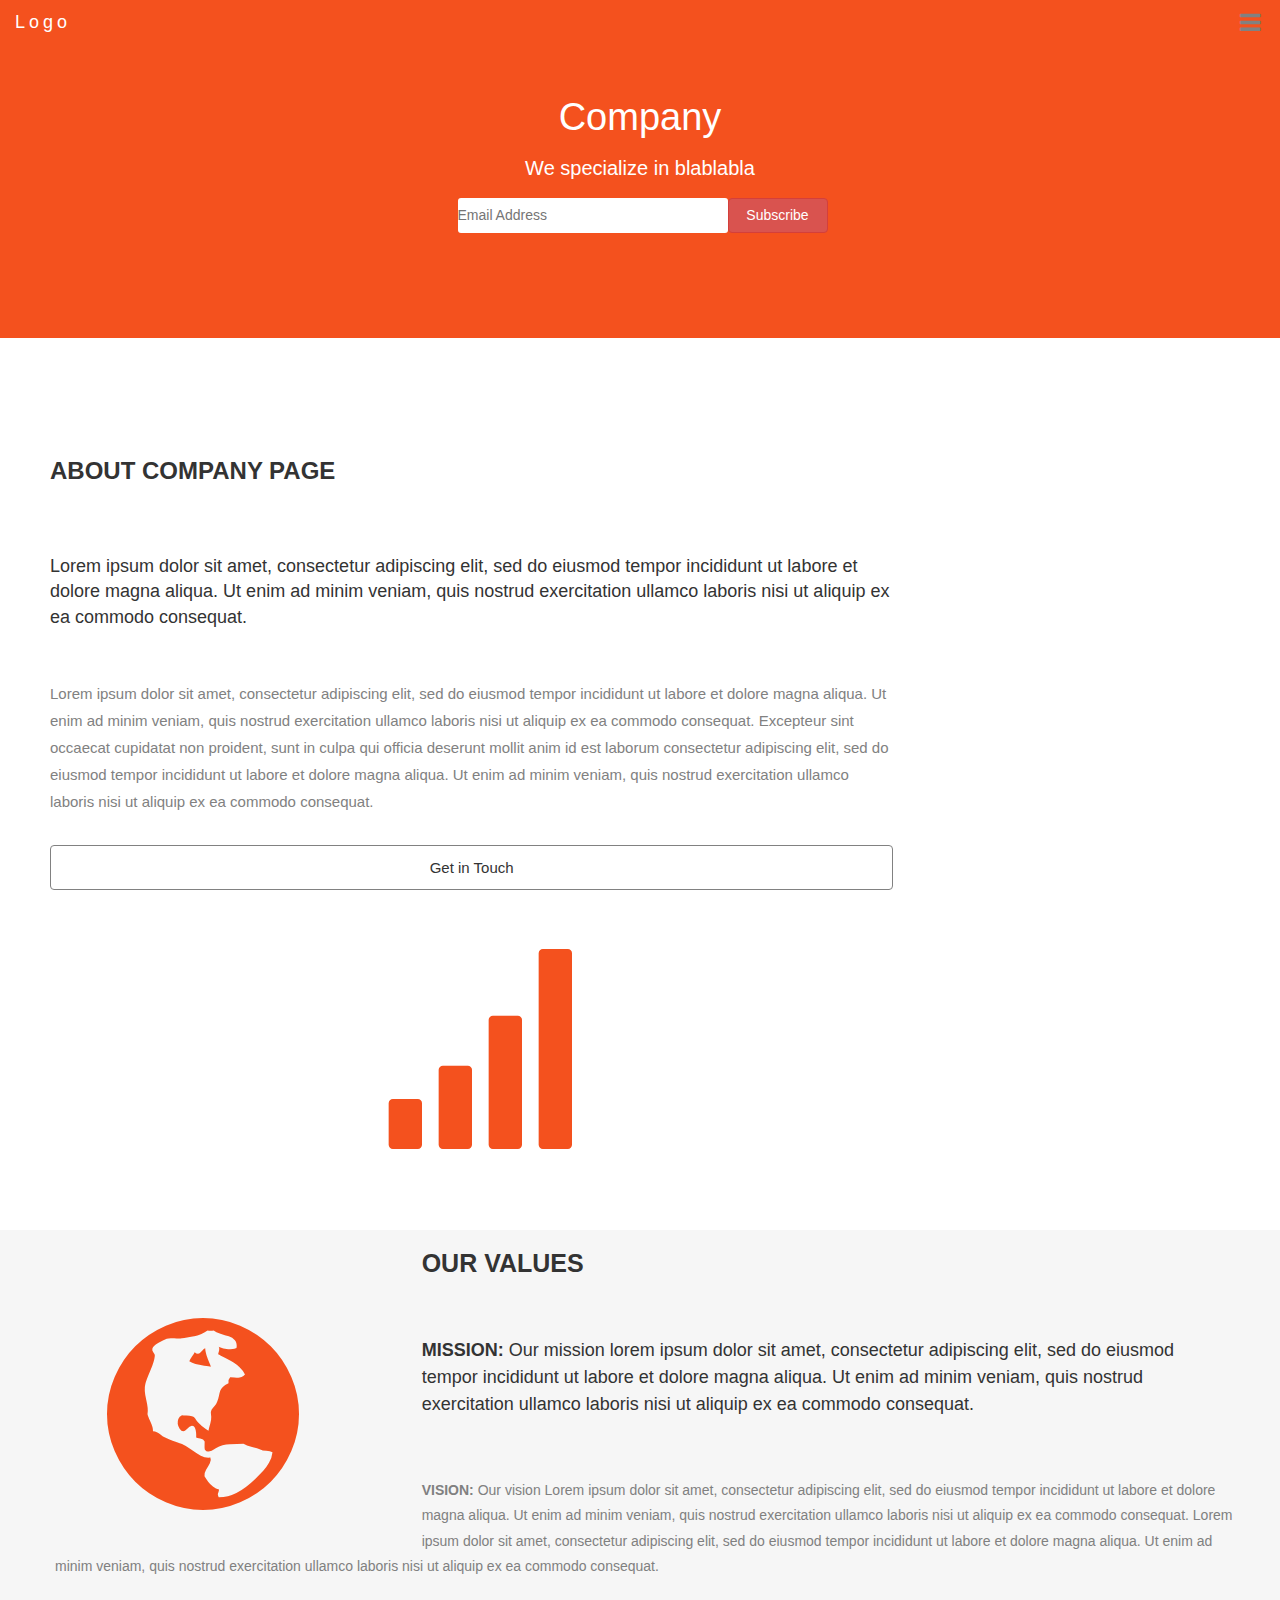
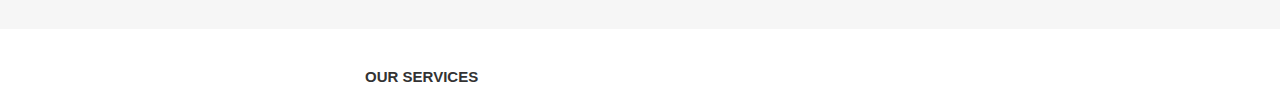
==== index.html @ 59c9c143 "Bootstrap" ====
<!DOCTYPE html>
<html>
	<head>
		<meta charset="UTF-8" >
    	<meta name="viewport" content="width=device-width, initial-scale=1.0">
		<title>Company Page</title>
		<link rel="stylesheet" href="css/index.css">
		<link rel="stylesheet" href="https://cdnjs.cloudflare.com/ajax/libs/font-awesome/4.7.0/css/font-awesome.min.css">
		<!-- <link rel="stylesheet" href="css/bootstrap.min.css"> -->
		<link rel="stylesheet" href="https://maxcdn.bootstrapcdn.com/bootstrap/3.4.0/css/bootstrap.min.css">
		<script src="js/jquery.min.js"></script>
		<script src="js/popper.min.js"></script>
		<script src="js/bootstrap.min.js"></script>
	</head>

	<body>

		<div id="body-container">
			
			<div class="navBar">
				<p id="nav-content">Logo</p>
				<i id="icon"class="fa fa-bars"></i>
			</div>

			<div id="welcome-page">
				<p id="name">Company</p>
				<p id="intro">We specialize in blablabla</p>
				<div id="submit-buttons">
					<form><input id="form1"type="text" placeholder="Email Address"></form>
					<button type="button" class="btn btn-danger">Subscribe</button>
				</div>
			</div>

			<div id="ABOUT-CAMPANY">
				<div class="row">
					<div id="About-box" class="col-sm-8">
						<h2 id="About">ABOUT COMPANY PAGE </h2>
						<h4 id="About1">Lorem ipsum dolor sit amet, consectetur adipiscing elit, sed do eiusmod tempor incididunt ut labore et dolore magna aliqua. Ut enim ad minim veniam, quis nostrud exercitation ullamco laboris nisi ut aliquip ex ea commodo consequat.</h4>

						<p id="About2">Lorem ipsum dolor sit amet, consectetur adipiscing elit, sed do eiusmod tempor incididunt ut labore et dolore magna aliqua. Ut enim ad minim veniam, quis nostrud exercitation ullamco laboris nisi ut aliquip ex ea commodo consequat. Excepteur sint occaecat cupidatat non proident, sunt in culpa qui officia deserunt mollit anim id est laborum consectetur adipiscing elit, sed do eiusmod tempor incididunt ut labore et dolore magna aliqua. Ut enim ad minim veniam, quis nostrud exercitation ullamco laboris nisi ut aliquip ex ea commodo consequat.</p>
						<button id="button2">Get in Touch</button>
						<p>
							<span id="signal" class="glyphicon glyphicon-signal" ariel-hidden="true"></span>
						</p>
					</div>		
				</div>
			</div>

			<div id="Values">
				<div class="row">
					<div class="col-sm-4">
						<span id="globe"  class="glyphicon glyphicon-globe" ariel-hidden="true"></span>
					</div>
					<h2 id="The-values">OUR VALUES</h2>
					<h4 id="mission-box">
						<strong>MISSION:</strong> Our mission lorem ipsum dolor sit amet, consectetur adipiscing elit, sed do eiusmod tempor incididunt ut labore et dolore magna aliqua. Ut enim ad minim veniam, quis nostrud exercitation ullamco laboris nisi ut aliquip ex ea commodo consequat.
					</h4>
					<p id="vision">
						<strong style="f">VISION:</strong> Our vision Lorem ipsum dolor sit amet, consectetur adipiscing elit, sed do eiusmod tempor incididunt ut labore et dolore magna aliqua. Ut enim ad minim veniam, quis nostrud exercitation ullamco laboris nisi ut aliquip ex ea commodo consequat. Lorem ipsum dolor sit amet, consectetur adipiscing elit, sed do eiusmod tempor incididunt ut labore et dolore magna aliqua. Ut enim ad minim veniam, quis nostrud exercitation ullamco laboris nisi ut aliquip ex ea commodo consequat.
					</p>
		
					
				</div>
			</div>

			<div id="Services">
				<div class="row">
					<h2 id="Service-box"  class="col-sm-8 ">OUR SERVICES</h2>
				<!-- <p>Services</p> -->
				</div>
			</div>

			<!-- <div>
				<p>Port-folio</p>
				<p>Port-folio</p>
			</div>

			<div>
				<p>Pricing</p>
				<p>Pricing</p>
			</div>

			<div>
				<p>Contact</p>
				<p>Contact</p>
			</div>

			<div>
				<p>background-image</p>
				<p>background-image</p>
			</div>

			<div>
				<p>Footer</p>
				<p>Footer</p>
			</div>
 -->
		</div>
			
	</body>

</html>
---- css/index.css ----
*{
margin: 0;
padding: 0;
}

#body-container{
font-family: Montserrat, sans-serif;
width: 100%;

}

 .navBar{
background-color: #f4511e;
padding: 10px 15px;
letter-spacing: 4px;
height: 50px;
display: flex;
justify-content: space-between;
align-content: center;

}

#nav-content{
font-size: 18px;
font-weight: lighter;
color: white;

}

#icon{
	color:#818181;
	font-size: x-large;
	font-weight: lighter;
}

#welcome-page{
	text-align: center;
	background-color: #f4511e;
	padding-top: 40px;
	color: white;
}
#name{
	font-size: 38px;
	font-weight: lighter;
}

#intro{
	font-size: 20px;
	font-weight: lighter;
}


button {
	width: 100px;
	height: 35px;
}
#form1{
	width: 270px;
	height: 35px;
	border-radius: 3px;
	border-style:none;

}


#submit-buttons{
	position: relative;
   display: flex;
   justify-content: center;
	padding-top: 5px;
	padding-bottom: 105px;
	padding-left: 20px;
	padding-right: 15px;
}

#About-box{
	padding-top: 100px;
	margin-left: 50px;
	margin-right: 50px;
	line-height: 1.8;
 	font: 400 15px Lato, sans-serif;
}

#About{
	font-size: 24px;
	font-weight: bold;
}

#About1{
 padding-top: 60px;
 font-size: 18px;
 line-height: 1.4;

}

#About2{
	padding-top: 40px;
	line-height: 1.8;
	color: #818181;
}
#button2{
	width: 100%;
	height: 45px;
	background-color: white;
	border-radius: 4px;
	border: 1px solid #818181;
	margin-top: 20px;
	font-size: 15px;
	/*border-radius: 4px;
	margin-bottom: 40px;
	font-size: 20px;
	background-color: white;
	color: #818181;
	box-shadow: none;*/
}

#signal{
	padding-top: 60px;
	display: flex;
	justify-content: center;
	font-size: 200px;
	color: #f4511e;
	padding-bottom: 70px;
}

.row{
	margin:0px 15px;
}

.col-sm-4{
	display: flex;
	justify-content: center;
	margin: 25px 0;
	font-size: 200px;
	color: #f4511e;
	padding-top: 60px;
}

#Values{
	background-color:#f6f6f6; 
}

#The-values{
	padding-left: 70px;
	padding-right: 60px;
	font-size: 25px;
	font-weight: bold;
}

#mission-box{
	padding: 50px 70px;
	line-height: 1.5;
}

#vision{
	padding-left: 70px;
	padding-right: 60px;
	color:grey;
	line-height: 1.8;
	padding-bottom: 40px;

}

#Service-box{
	text-align: center;
	font-size: 15px;
	padding-top: 20px;
	font-weight: bold;
}
  









@media only screen and (min-width: 700px;){

#icon{
	display: none;
}
#nav-content {
	 padding-top:
}


}
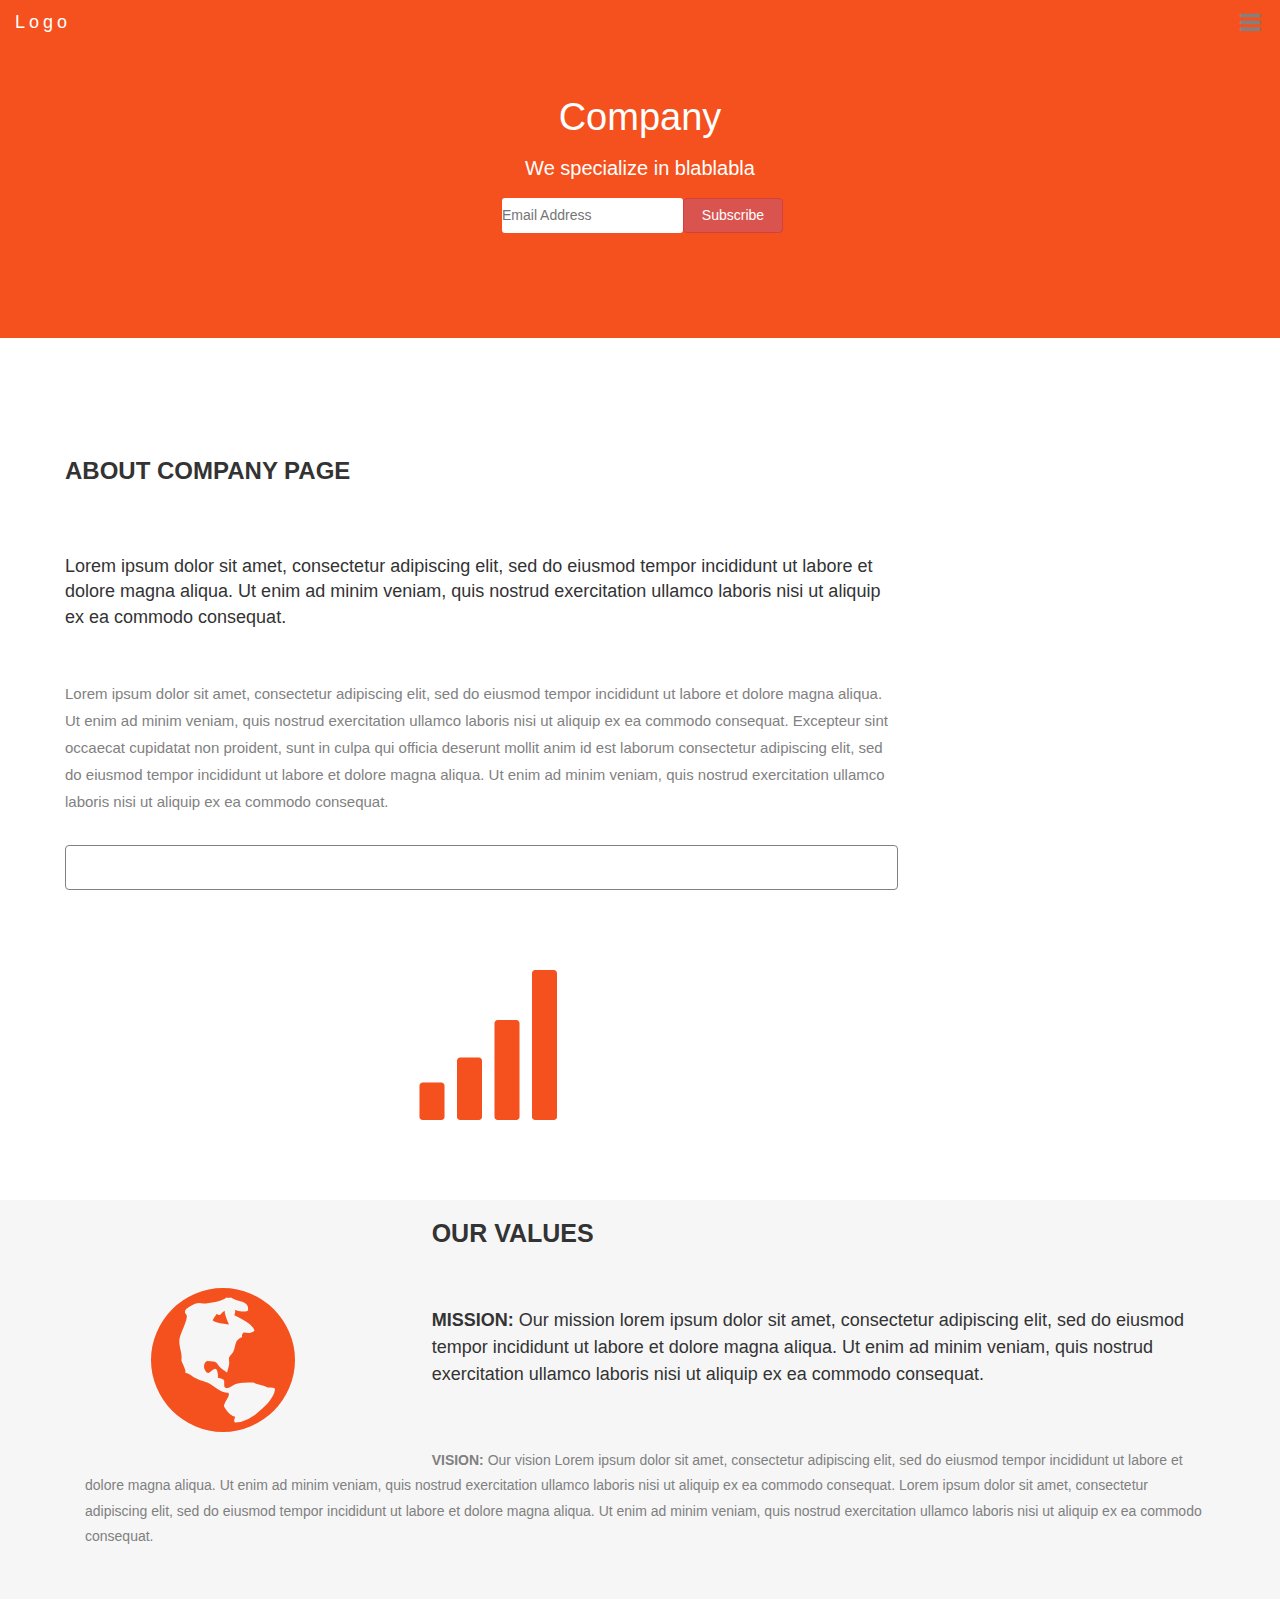
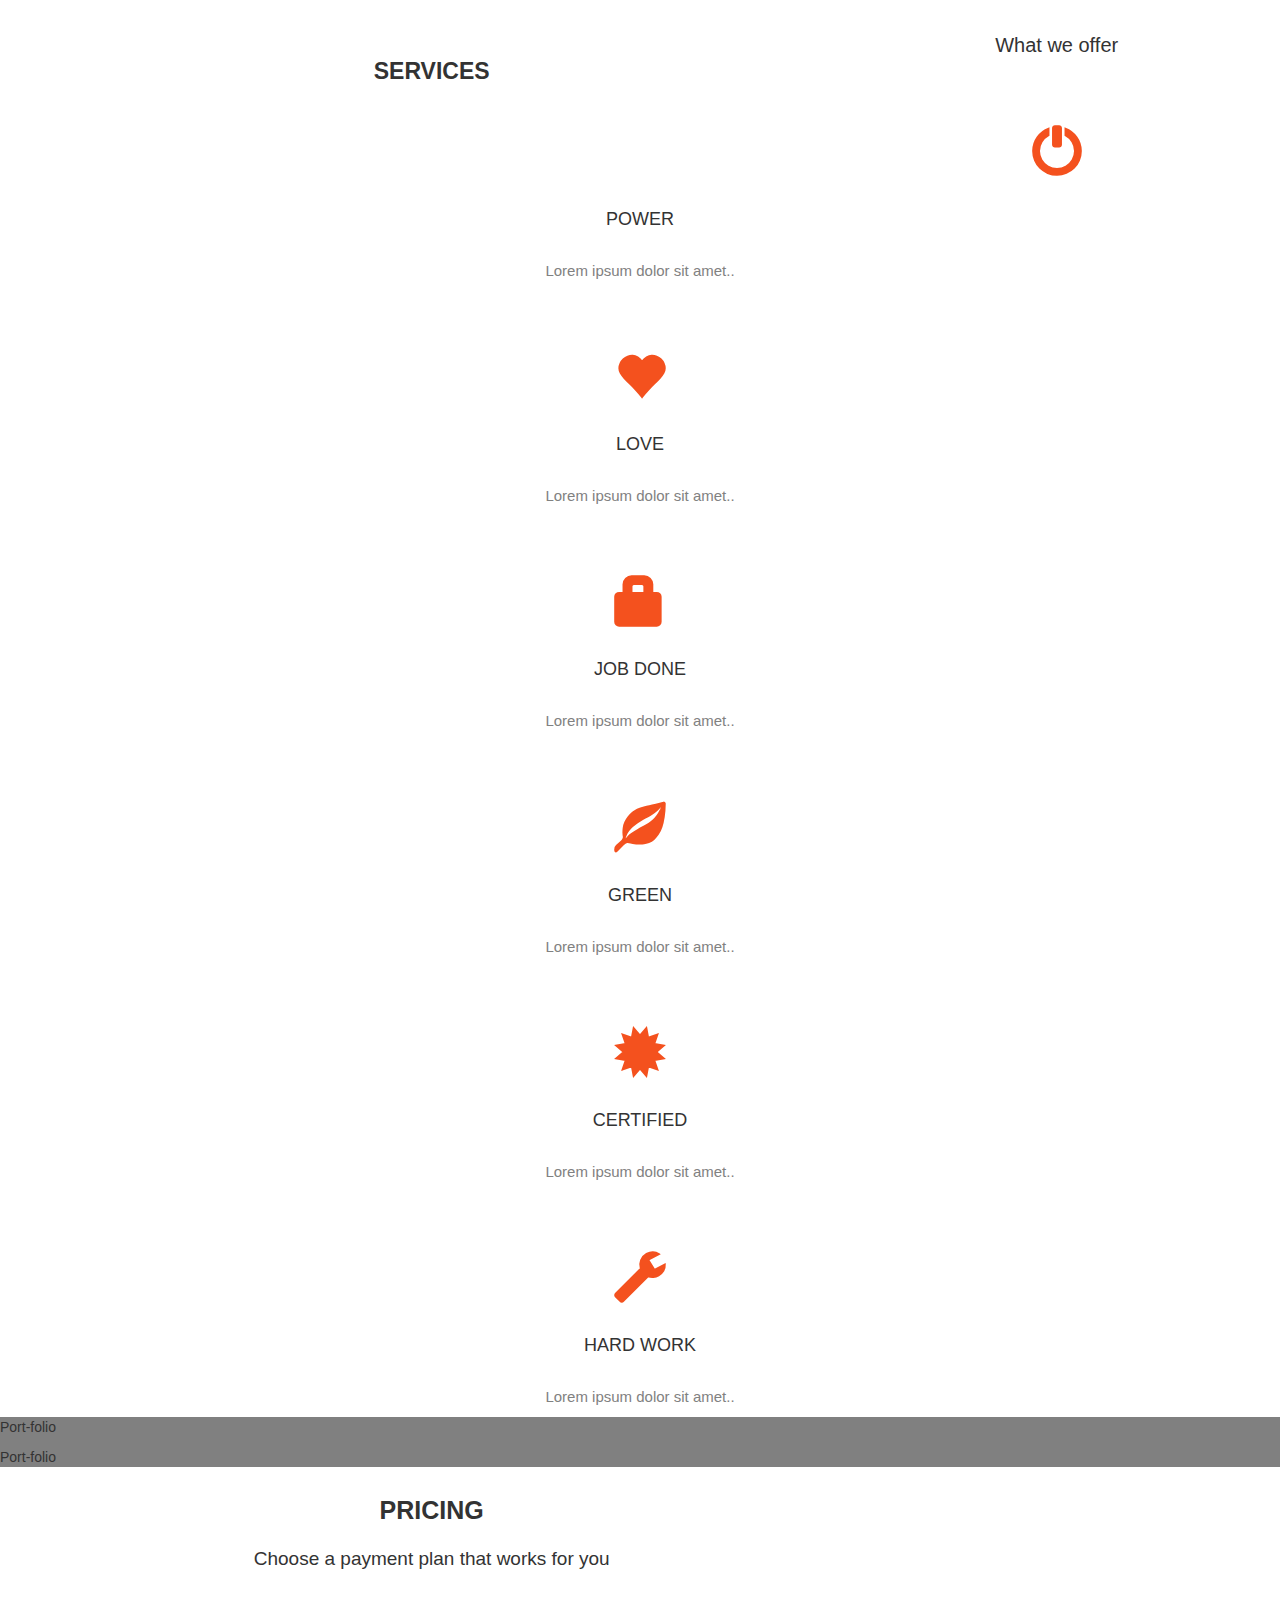
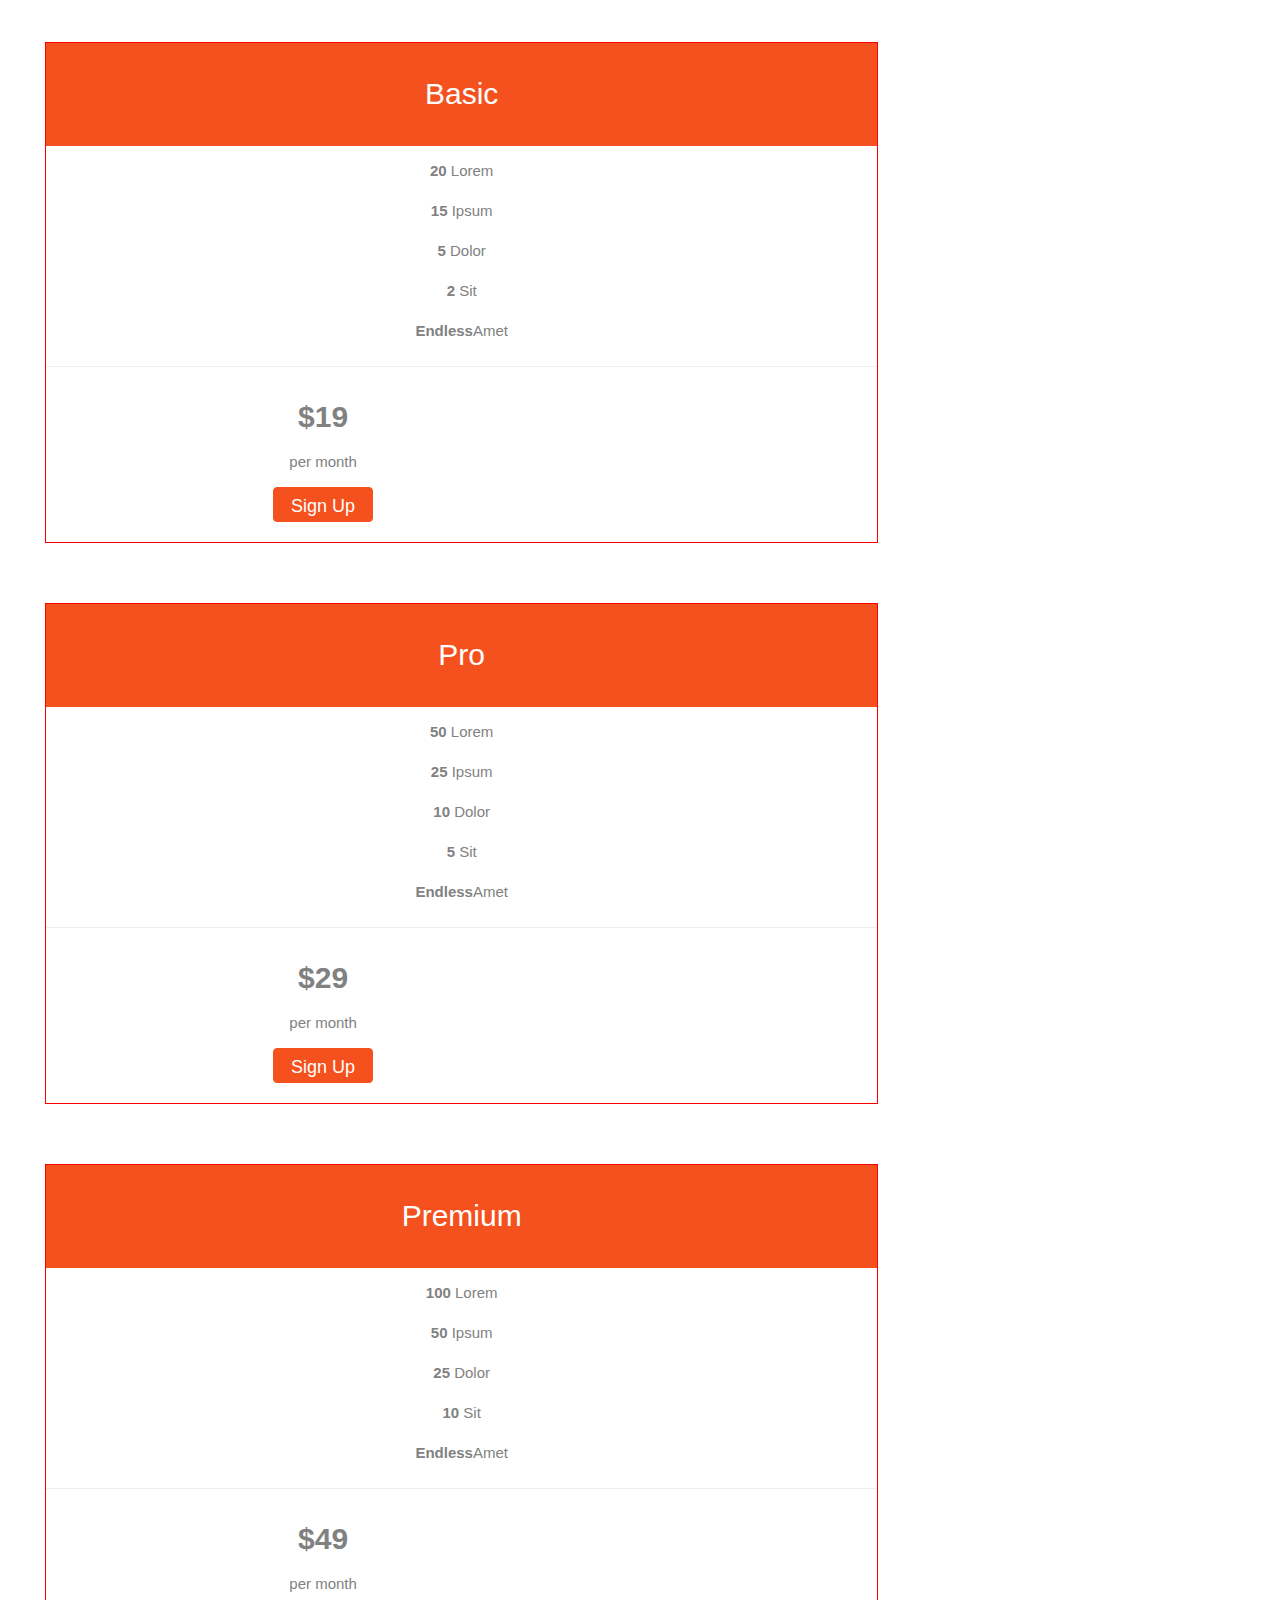
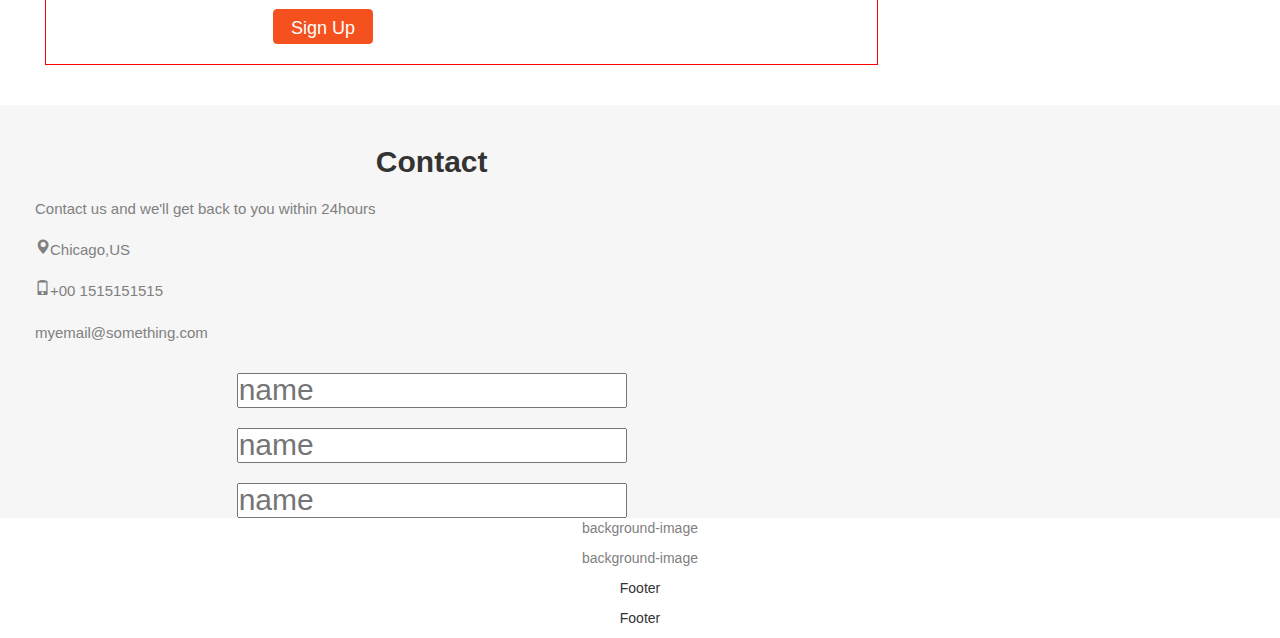
==== commit 99d5096a: "update" ====
--- a/index.html
+++ b/index.html
@@ -4,13 +4,14 @@
 		<meta charset="UTF-8" >
     	<meta name="viewport" content="width=device-width, initial-scale=1.0">
 		<title>Company Page</title>
-		<link rel="stylesheet" href="css/index.css">
+		
 		<link rel="stylesheet" href="https://cdnjs.cloudflare.com/ajax/libs/font-awesome/4.7.0/css/font-awesome.min.css">
 		<!-- <link rel="stylesheet" href="css/bootstrap.min.css"> -->
 		<link rel="stylesheet" href="https://maxcdn.bootstrapcdn.com/bootstrap/3.4.0/css/bootstrap.min.css">
 		<script src="js/jquery.min.js"></script>
 		<script src="js/popper.min.js"></script>
 		<script src="js/bootstrap.min.js"></script>
+		<link rel="stylesheet" href="css/index.css">
 	</head>
 
 	<body>
@@ -63,29 +64,139 @@
 				</div>
 			</div>
 
-			<div id="Services">
-				<div class="row">
-					<h2 id="Service-box"  class="col-sm-8 ">OUR SERVICES</h2>
-				<!-- <p>Services</p> -->
-				</div>
-			</div>
-
-			<!-- <div>
+			<div id="services">
+				<div class="row">
+					<h1 id="service-box"  class="col-sm-8 ">SERVICES</h1>
+					<h3 id="offer" >What we offer</h3>
+					<div>
+						<span  class="glyphicon glyphicon-off off"ariel-hidden="true"></span>
+						<h3 class="sub-title">POWER</h3>
+						<p class="short-intro" >Lorem ipsum dolor sit amet..</p>
+					</div>
+					<div>
+						<span class="glyphicon glyphicon-heart off"ariel-hidden="true"></span>
+						<h3 class="sub-title">LOVE</h3>
+						<p class="short-intro" >Lorem ipsum dolor sit amet..</p>
+					</div>
+					<div>
+						<span class="glyphicon glyphicon-lock off"ariel-hidden="true"></span>
+						<h3 class="sub-title">JOB DONE</h3>
+						<p class="short-intro" >Lorem ipsum dolor sit amet..</p>
+					</div>
+					<div>
+						<span class="glyphicon glyphicon-leaf off"ariel-hidden="true"></span>
+						<h3 class="sub-title">GREEN</h3>
+						<p class="short-intro" >Lorem ipsum dolor sit amet..</p>
+					</div>
+					<div>
+						<span class="glyphicon glyphicon-certificate off"ariel-hidden="true"></span>
+						<h3 class="sub-title">CERTIFIED</h3>
+						<p class="short-intro" >Lorem ipsum dolor sit amet..</p>
+					</div>
+					<div>
+						<span class="glyphicon glyphicon-wrench off"ariel-hidden="true"></span>
+						<h3 class="sub-title">HARD WORK</h3>
+						<p class="short-intro" >Lorem ipsum dolor sit amet..</p>
+					</div>
+				</div>
+			</div>
+
+			<div style="background-color: grey">
 				<p>Port-folio</p>
 				<p>Port-folio</p>
 			</div>
 
-			<div>
-				<p>Pricing</p>
-				<p>Pricing</p>
-			</div>
-
-			<div>
-				<p>Contact</p>
-				<p>Contact</p>
-			</div>
-
-			<div>
+			<div id="pricing">
+				<div class="row">
+					<div class="col-sm-8 bar"   >
+						<h3 id="price">PRICING</h3>
+						<p id="payment-plan">Choose a payment plan that works for you</p>
+					</div>
+					<div class="col-sm-8 box-container">
+						<p id="box">Basic</p>
+						<div class="box-content">
+							<p><strong>20</strong> Lorem</p>
+							<p><strong>15</strong> Ipsum</p>
+							<p><strong>5</strong> Dolor</p>
+							<p><strong>2</strong> Sit</p>
+							<p><strong>Endless</strong>Amet</p>
+							<hr>
+						</div>
+						<div class="col-sm-8 box-content" >
+							<strong style="font-size: 30px">$19</strong>
+							<p>per month</p>
+							<button>Sign Up</button>
+						</div>
+					</div>
+
+					<div class="col-sm-8 box-container">
+						<p id="box">Pro</p>
+						<div class="box-content">
+							<p><strong>50</strong> Lorem</p>
+							<p><strong>25</strong> Ipsum</p>
+							<p><strong>10</strong> Dolor</p>
+							<p><strong>5</strong> Sit</p>
+							<p><strong>Endless</strong>Amet</p>
+							<hr>
+						</div>
+						<div class="col-sm-8 box-content" >
+							<strong style="font-size: 30px">$29</strong>
+							<p>per month</p>
+							<button>Sign Up</button>
+						</div>
+					</div>
+
+					<div class="col-sm-8 box-container">
+						<p id="box">Premium</p>
+						<div class="box-content">
+							<p><strong>100</strong> Lorem</p>
+							<p><strong>50</strong> Ipsum</p>
+							<p><strong>25</strong> Dolor</p>
+							<p><strong>10</strong> Sit</p>
+							<p><strong>Endless</strong>Amet</p>
+							<hr>
+						</div>
+						<div class="col-sm-8 box-content" >
+							<strong style="font-size: 30px">$49</strong>
+							<p>per month</p>
+							<button>Sign Up</button>
+						</div>
+					</div>
+				</div>
+
+			<div class="contact">
+				<div class="row">
+					<div class="col-sm-8 contacts">
+						<h2 id="contact-details">Contact</h2>
+						<p  class="indicators">Contact us and we'll get back to you within 24hours</p>
+						<div class="indicators">
+							<span class="glyphicon glyphicon-map-marker marker1" ariel-hidden="true"></span>
+							<p>Chicago,US</p>
+						</div>
+						<div class="indicators">
+							<span class="glyphicon glyphicon-phone" ariel-hidden="true"></span>
+							<p>+00 1515151515</p>
+						</div>
+						<div class="indicators">
+							<span class="glyphicon glyphicon-envelop" ariel-hidden="true"></span>
+							<p>myemail@something.com</p>
+							</div>
+						<div>
+							<form class="form1">
+								<input type="text" placeholder="name">
+							</form>
+							<form class="form1">
+								<input type="text" placeholder="name">
+							</form>
+							<form class="form1">
+								<input type="text" placeholder="name">
+							</form>
+						</div>
+					</div>
+				</div>
+			</div> 
+
+			<div style="color: grey">
 				<p>background-image</p>
 				<p>background-image</p>
 			</div>
@@ -94,7 +205,7 @@
 				<p>Footer</p>
 				<p>Footer</p>
 			</div>
- -->
+
 		</div>
 			
 	</body>
--- a/css/index.css
+++ b/css/index.css
@@ -20,11 +20,14 @@
 
 }
 
+.row{
+	margin-right: 0px;
+	margin-left:0px;
+}
 #nav-content{
 font-size: 18px;
 font-weight: lighter;
 color: white;
-
 }
 
 #icon{
@@ -55,7 +58,6 @@
 	height: 35px;
 }
 #form1{
-	width: 270px;
 	height: 35px;
 	border-radius: 3px;
 	border-style:none;
@@ -79,7 +81,7 @@
 	margin-right: 50px;
 	line-height: 1.8;
  	font: 400 15px Lato, sans-serif;
-}
+ }
 
 #About{
 	font-size: 24px;
@@ -118,7 +120,7 @@
 	padding-top: 60px;
 	display: flex;
 	justify-content: center;
-	font-size: 200px;
+	font-size: 150px;
 	color: #f4511e;
 	padding-bottom: 70px;
 }
@@ -131,7 +133,7 @@
 	display: flex;
 	justify-content: center;
 	margin: 25px 0;
-	font-size: 200px;
+	font-size: 150px;
 	color: #f4511e;
 	padding-top: 60px;
 }
@@ -158,16 +160,132 @@
 	color:grey;
 	line-height: 1.8;
 	padding-bottom: 40px;
-
-}
-
-#Service-box{
-	text-align: center;
+}
+
+#services{
+	text-align: center;
+}
+
+#service-box{
+	font-size: 23px;
+	padding-top: 40px;
+	font-weight: bolder;
+}
+
+#offer{
+	padding-top: 15px;
+	font-size: 20px;
+}
+
+.off{
+	color: #f4511e;
+	font-size: 50px;
+	padding-top: 60px;
+	font-weight: bold;
+}
+
+.sub-title{
+	font-size: 18px;
+	padding-top: 10px;
+}
+
+
+.short-intro{
+	padding-top: 20px;
 	font-size: 15px;
+	color: #818181;
+}
+
+#pricing{
+	text-align: center;
+	font-family: 400 15px Lato, sans-serif;
+}
+#price{
+	font-size: 25px;
+	font-weight: bold;
+}
+
+#payment-plan{
+	font-size: 19px;
+	padding-top: 10px;
+}
+
+.box-container{
+	text-align: center;
+	border: 1px solid red;
+	margin-left: 30px;
+	margin-right: 30px;
+	margin-top: 60px;
+}
+
+#box{
+	font-size: 30px;
+	color: white;
+	padding-bottom: 30px;
+	padding-top: 30px;
+	background-color:#f4511e;
+}
+
+.col-sm-8{
+	padding-left: 0px;
+	padding-right: 0px;
+}
+
+.box-content{
+	color: grey;
+	line-height: 2;
+	font-size: 15px;
+	color: #818181;
+}
+button{
+   /* width: 365px;
+    height: 45px;*/
+	background-color:#f4511e;
+	margin-bottom: 20px;
+	color: white;
+	border-radius: 4px;
+	border: 1px solid #f4511e;
+	font-size: 18px;
+}
+
+button:hover{
+	background-color: white;
+	color: #f4511e;
+}
+ 
+.contact{
+	background-color:#f6f6f6; 
+	margin-top: 40px;
+	padding-top: 20px
+}
+#contact-details{
+	text-align: center;
+	font-weight: bold;
+
+}
+
+.indicators{
+	display: flex;
+	justify-content: left;
+	flex-direction: row;
+	margin-left: 20px;
+	font-size: 15px;
+	color: grey;
+	padding-top: 10px;
+}
+.maker1{
+	font-size: 10px;
+	padding-right: 10px;
+}
+
+.form1{
+	display: flex;
+	justify-content: center;
 	padding-top: 20px;
-	font-weight: bold;
-}
-  
+	height: 55px;
+	font-size: 30px;
+	border-radius: 3px;
+}
 
 
 
